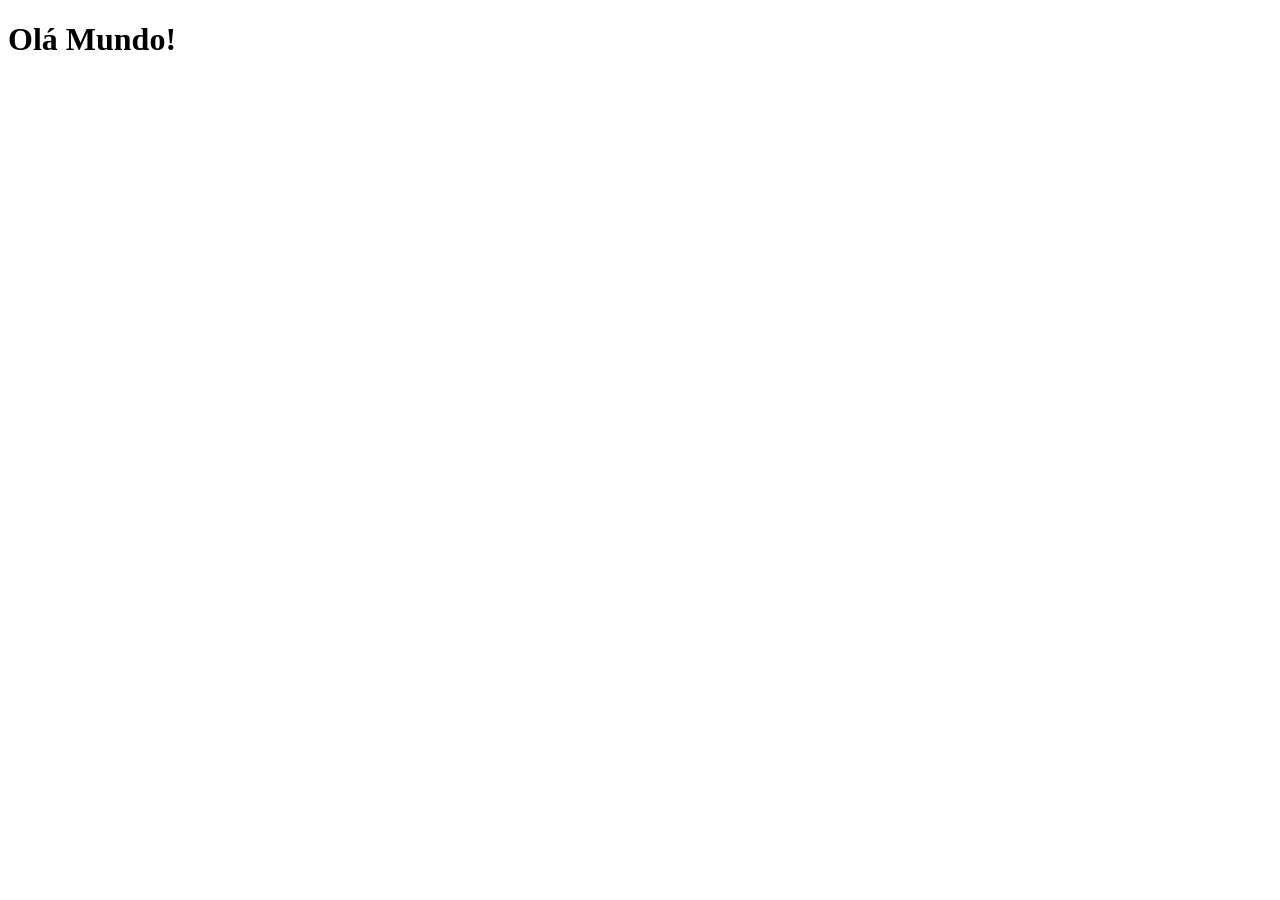
==== index.html @ d48b3330 "criei a página principal" ====
<!DOCTYPE html>
<html lang="pt-br">
<head>
    <meta charset="UTF-8">
    <meta name="viewport" content="width=device-width, initial-scale=1.0">
    <link rel="shortcut icon" href="favicon.ico" type="image/x-icon">
    <title>Projetos Redes Sociais</title>
</head>
<body>
    <h1>Olá Mundo!</h1>
</body>
</html>
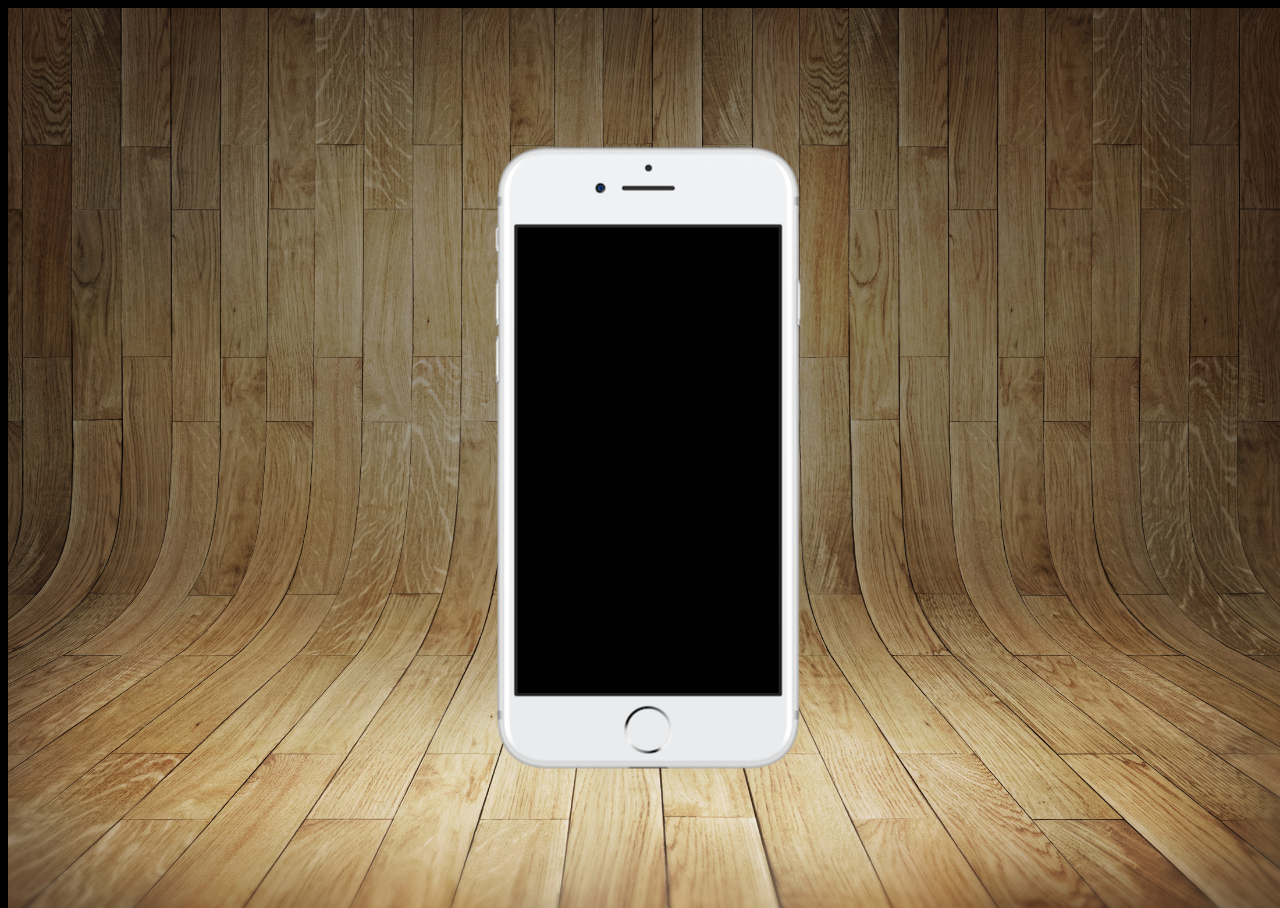
==== commit 70a92e53: "Atu projeto social" ====
--- a/index.html
+++ b/index.html
@@ -4,9 +4,18 @@
     <meta charset="UTF-8">
     <meta name="viewport" content="width=device-width, initial-scale=1.0">
     <link rel="shortcut icon" href="favicon.ico" type="image/x-icon">
+    <link rel="stylesheet" href="estilos/style.css">
     <title>Projetos Redes Sociais</title>
 </head>
 <body>
-    <h1>Olá Mundo!</h1>
+    <main>
+        <section id="telefone">
+
+        </section>
+
+        <section id="redes-sociais">
+
+        </section>
+    </main>
 </body>
 </html>
--- a/estilos/style.css
+++ b/estilos/style.css
@@ -0,0 +1,35 @@
+@charset "UTF-8"
+
+* {
+    margin: 0px;
+    padding: 0px;
+    font-family: Arial, Helvetica, sans-serif;
+}
+
+html, body {
+    height: 100vh;
+    width: 100vw;
+    background-color: black;
+}
+
+body {
+    background: url('../imagens/fundo-madeira.jpg') no-repeat top center;
+    background-size: cover;
+    background-attachment: fixed;
+}
+
+main {
+    position: relative;
+    height: 100vh;
+    }
+
+section#telefone {
+    position: absolute;
+    top: 50%;
+    left: 50%;
+    transform: translate(-50%, -50%);
+
+    height: 627px;
+    width: 311px;
+    background: url('../imagens/frame-iphone.png') no-repeat;
+}
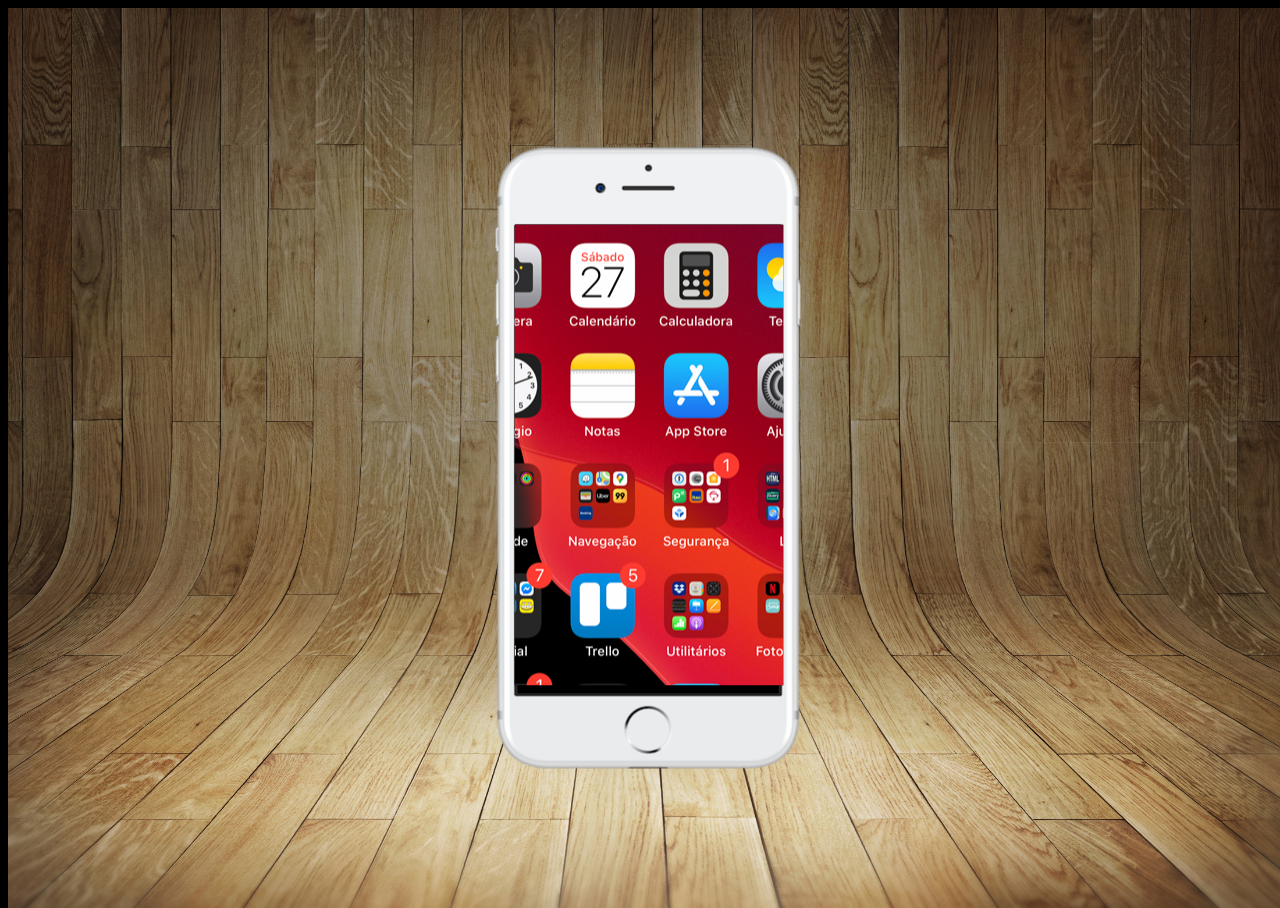
==== commit 9373656d: "atu iframe" ====
--- a/index.html
+++ b/index.html
@@ -10,7 +10,7 @@
 <body>
     <main>
         <section id="telefone">
-
+            <iframe src="home.html" name="tela" id="tela" frameborder="0"></iframe>
         </section>
 
         <section id="redes-sociais">
--- a/estilos/style.css
+++ b/estilos/style.css
@@ -32,4 +32,13 @@
     height: 627px;
     width: 311px;
     background: url('../imagens/frame-iphone.png') no-repeat;
+}
+
+iframe#tela {
+    position: relative;
+    top: 80px;
+    left: 22px;
+    width: 269px;
+    height: 461px;
+    background-size: cover;
 }
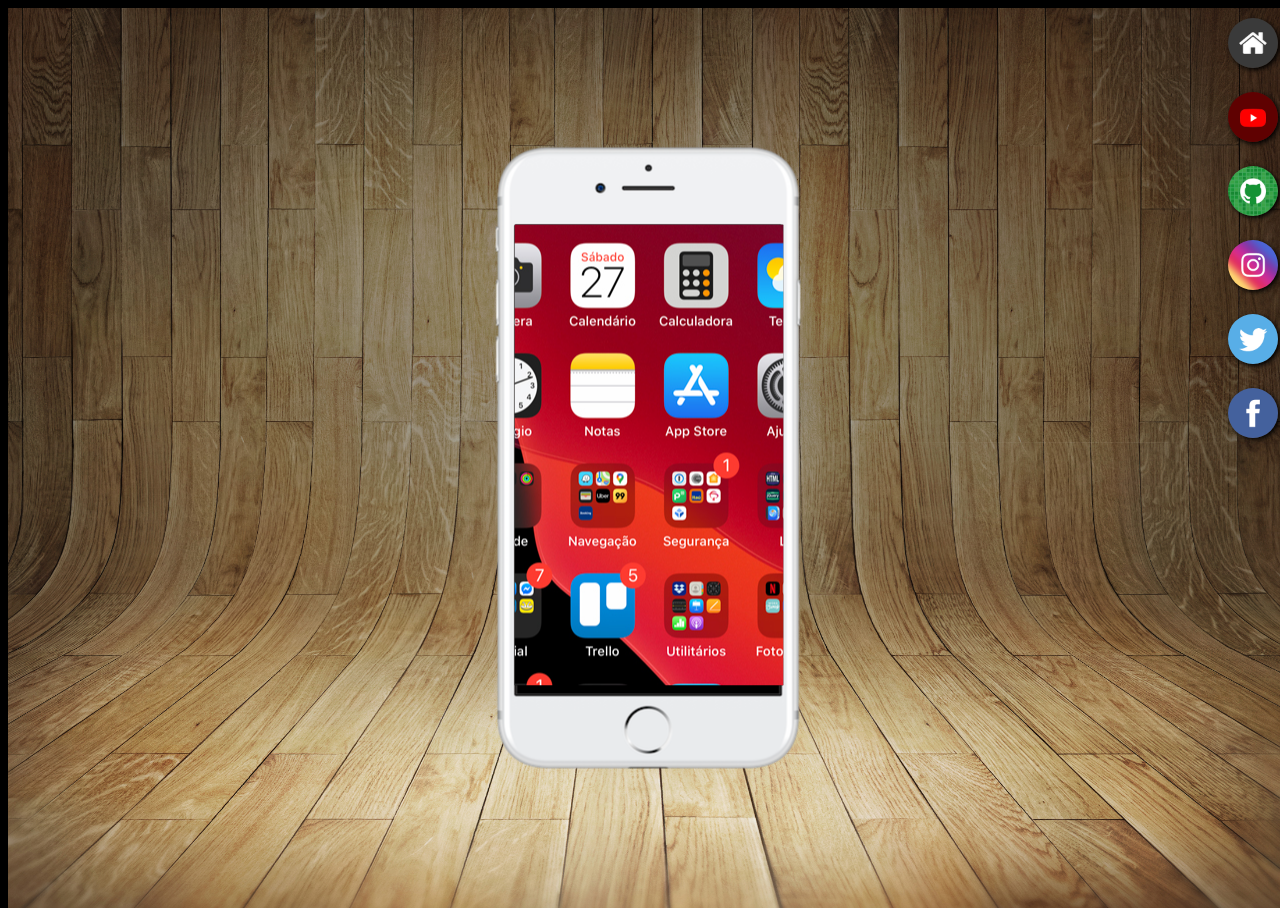
==== commit 24af214b: "botões na lateral" ====
--- a/index.html
+++ b/index.html
@@ -10,11 +10,23 @@
 <body>
     <main>
         <section id="telefone">
-            <iframe src="home.html" name="tela" id="tela" frameborder="0"></iframe>
+            <iframe src="home.html" name="tela" id="tela" frameborder="0">
+                Seu navegador não é compatível com isso.
+            </iframe>
         </section>
 
         <section id="redes-sociais">
+            <a href="#" target="tela"><img src="imagens/logo-home.jpg" alt=""></a><br>
 
+            <a href="#" target="tela"><img src="imagens/logo-youtube.jpg" alt=""></a><br>
+            
+            <a href="#" target="tela"><img src="imagens/logo-github.jpg" alt=""></a><br>
+            
+            <a href="#" target="tela"><img src="imagens/logo-instagram.jpg" alt=""></a><br>
+            
+            <a href="#" target="tela"><img src="imagens/logo-twitter.jpg" alt=""></a><br>
+            
+            <a href="#" target="tela"><img src="imagens/logo-facebook.jpg" alt=""></a>
         </section>
     </main>
 </body>
--- a/estilos/style.css
+++ b/estilos/style.css
@@ -41,4 +41,24 @@
     width: 269px;
     height: 461px;
     background-size: cover;
+}
+
+section#redes-sociais {
+    text-align: right;
+}
+
+section#redes-sociais img {
+    width: 50px;
+    height: 50px;
+    margin: 10px;
+    border-radius: 50%;
+    box-shadow: 2px 2px 5px rgb(0, 0, 0.400);
+    box-sizing: border-box;
+}
+
+section#redes-sociais img:hover {
+    border: 2px solid rgba(255, 255, 255, 0.637);
+    transform: translate(-3px, -3px);
+    box-shadow: 5px 5px 10px rgb(0, 0, 0.623);
+    transition: transform .3s, border 1s;
 }
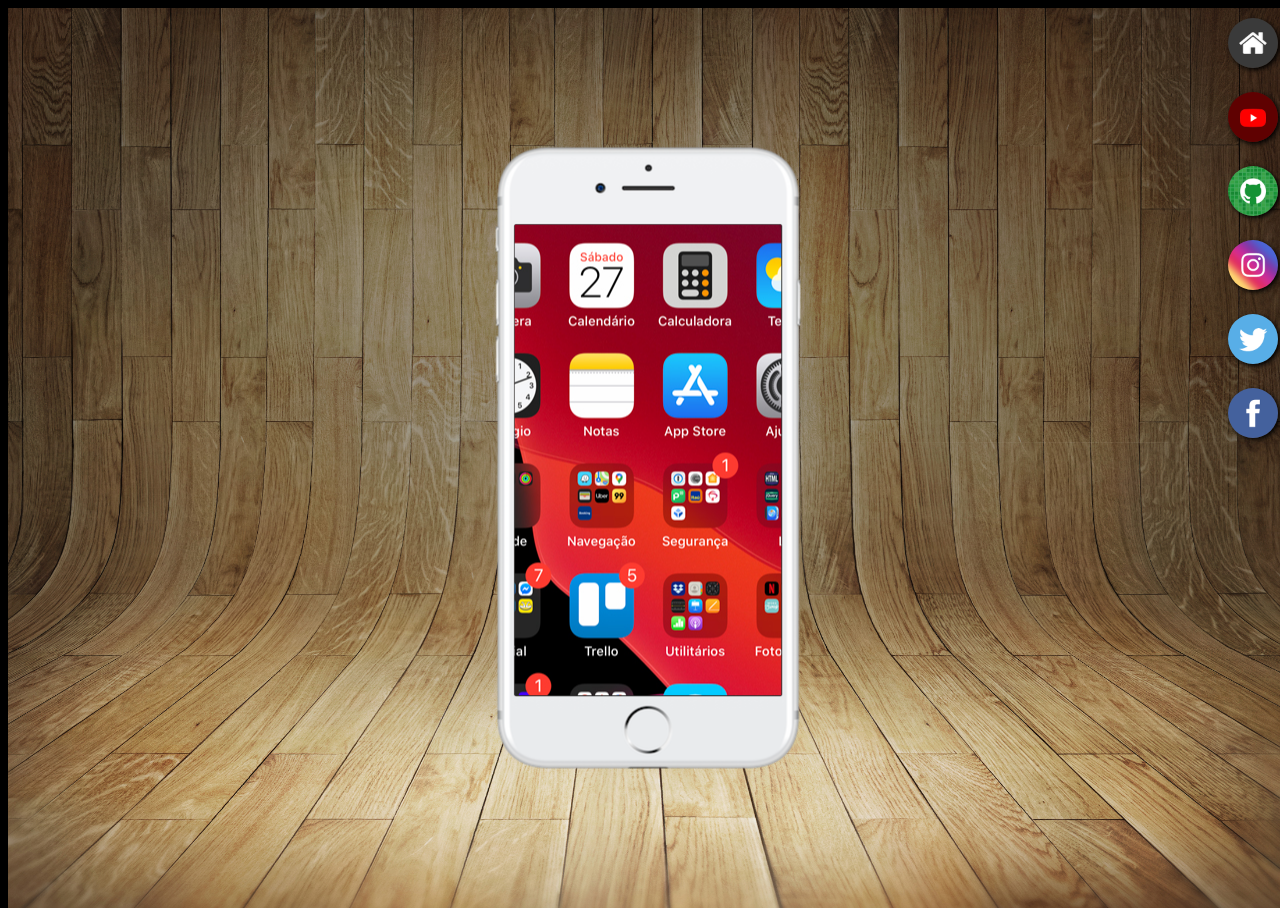
==== commit 676e9366: "ATU REDES" ====
--- a/index.html
+++ b/index.html
@@ -16,17 +16,17 @@
         </section>
 
         <section id="redes-sociais">
-            <a href="#" target="tela"><img src="imagens/logo-home.jpg" alt=""></a><br>
+            <a href="home.html" target="tela"><img src="imagens/logo-home.jpg" alt=""></a><br>
 
-            <a href="#" target="tela"><img src="imagens/logo-youtube.jpg" alt=""></a><br>
+            <a href="youtube.html" target="tela"><img src="imagens/logo-youtube.jpg" alt=""></a><br>
             
-            <a href="#" target="tela"><img src="imagens/logo-github.jpg" alt=""></a><br>
+            <a href="github.html" target="tela"><img src="imagens/logo-github.jpg" alt=""></a><br>
             
-            <a href="#" target="tela"><img src="imagens/logo-instagram.jpg" alt=""></a><br>
+            <a href="instagram.html" target="tela"><img src="imagens/logo-instagram.jpg" alt=""></a><br>
             
-            <a href="#" target="tela"><img src="imagens/logo-twitter.jpg" alt=""></a><br>
+            <a href="twiter.html" target="tela"><img src="imagens/logo-twitter.jpg" alt=""></a><br>
             
-            <a href="#" target="tela"><img src="imagens/logo-facebook.jpg" alt=""></a>
+            <a href="facebook.html" target="tela"><img src="imagens/logo-facebook.jpg" alt=""></a>
         </section>
     </main>
 </body>
--- a/estilos/style.css
+++ b/estilos/style.css
@@ -38,8 +38,8 @@
     position: relative;
     top: 80px;
     left: 22px;
-    width: 269px;
-    height: 461px;
+    width: 267px;
+    height: 471px;
     background-size: cover;
 }
 
